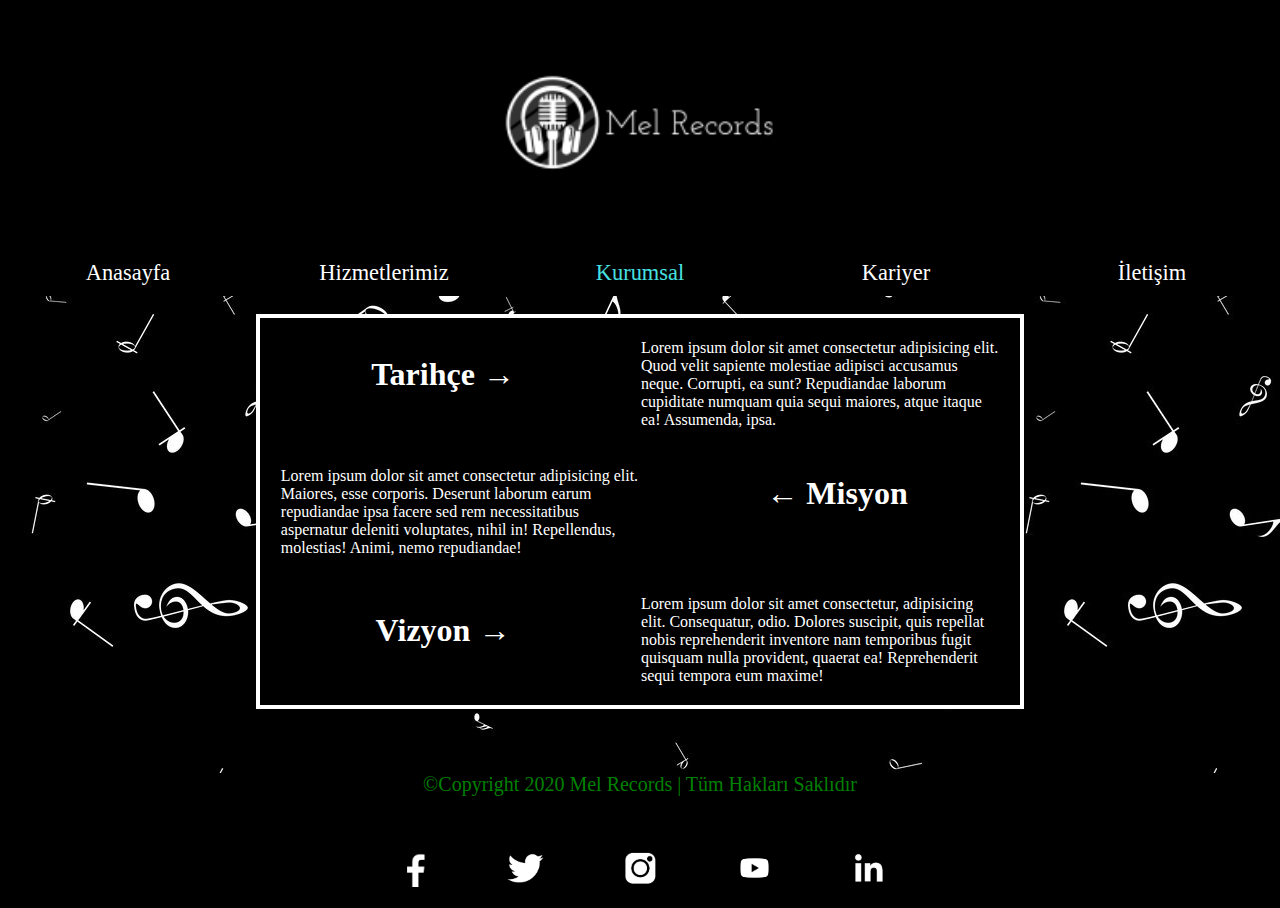
==== kurumsal.html @ 156d4c9a "Add files via upload" ====
<!DOCTYPE html>
<html lang="tr">
<head>
    <meta charset="UTF-8">
    <meta name="viewport" content="width=device-width, initial-scale=1.0">
    <title>Mel Records</title>
    <link href="style.css" type="text/css" rel="stylesheet";>
    
</head>

<body>
    
        <header>
            <div class="logo">
                
            
                <img src="images/logosiyah.png" alt="Mel Records Logo">
                
        

            </div>

        </header>
        
        <div class="navigation">
            <nav>   
                <ul>
                    <li id="a1"><a href="index.html" >Anasayfa</a></li>
                    <li id="a1"><a href="hizmetlerimiz.html">Hizmetlerimiz</a></li>
                    <li id="a1"><a href="kurumsal.html"  style="color:rgb(71, 224, 224);" >Kurumsal</a></li>
                    <li id="a1"><a href="kariyer.html">Kariyer</a></li>
                    <li id="a1"><a href="iletisim.html">İletişim</a></li>
                </ul>
            </nav>       
        </div>
    
        <div>
            <table style="width:60%; margin:auto;background-color: black;margin-top:5%;margin-bottom:5%;border:4px solid white">
    
                <tr style="color:white;background-color: black;font-size: 100%;">
                    <th style="width:50%">
                        <h1 style="margin-right:15px;background-color:transparent">Tarihçe →</h1>
                    </th>
                    <td>
                        <p style="margin-right:5%;margin-top:5%">Lorem ipsum dolor sit amet consectetur adipisicing elit. Quod velit sapiente molestiae adipisci accusamus neque. Corrupti, ea sunt? Repudiandae laborum cupiditate numquam quia sequi maiores, atque itaque ea! Assumenda, ipsa.</p>
                    </td>
                
                </tr>
    
                <tr style="color:white;font-size: 100%;">
                    <td >
                        <br><br>
                        <p style="margin-left:5%">Lorem ipsum dolor sit amet consectetur adipisicing elit. Maiores, esse corporis. Deserunt laborum earum repudiandae ipsa facere sed rem necessitatibus aspernatur deleniti voluptates, nihil in! Repellendus, molestias! Animi, nemo repudiandae!</p>
                    </td>
                    <th>
                        <h1 style="margin-left:15px">← Misyon</h1>
                    </th>
                </tr>

                <tr style="color:white;background-color: black;font-size: 100%;">
                    <th>
                        <h1 style="margin-right:15px">Vizyon →</h1>
                    </th>
                    <td>
                        <br><br>
                        <p style="margin-right:5%;margin-bottom:5%">Lorem ipsum dolor sit amet consectetur, adipisicing elit. Consequatur, odio. Dolores suscipit, quis repellat nobis reprehenderit inventore nam temporibus fugit quisquam nulla provident, quaerat ea! Reprehenderit sequi tempora eum maxime!</p>
                    </td>
                
                </tr>
    
    
    
            </table>
    
        </div>


        



    <footer>
       
            <ul class="social-icons">
                <p style="text-align: center;">©Copyright 2020 Mel Records | Tüm Hakları Saklıdır</p>
                <li id="ic"><a href="http://www.facebook.com" target="_blank"><img src='icons/facebook.png' /></a></li>
                <li id="ic"><a href="http://www.twitter.com" target="_blank"><img src='icons/twitter.png' /></a></li>
                <li id="ic"><a href="http://www.instagram.com" target="_blank"><img src='icons/instagram.png' /></a></li>
                <li id="ic"><a href="http://www.youtube.com" target="_blank"><img src='icons/youtube.png' /></a></li>
                <li id="ic"><a href="https://tr.linkedin.com/jobs" target="_blank"><img src='icons/linkedin.png' /></a></li>
            </ul></p>
        
    </footer>


</body>
</html>
---- style.css ----
*{
    margin:0px;
    padding:0px;
}
::-webkit-scrollbar {
    width: 10px;
  }
  
  
  ::-webkit-scrollbar-thumb {
    background:  rgb(88, 88, 88); 
    border: 10px;
  }
  
  ::-webkit-scrollbar-thumb:hover {
    background: black; 
  }
.ornek{
    width: 50%;
    margin:auto;
    }
    .sola-kaydir{
    float:left;
    padding:0 10px 10px 0;
    }
body{margin:0px;background-image:url("depo/bg\ notes.png");}
header h1{color:#00C; float:right;}
.logo{background-color: black;text-align: center;color:white}
.navigation{margin-top:0px;}
.navigation ul{list-style:none;padding:0;}
.navigation ul li{
    font-size:140%;float:left;
    width: 100%;}
.navigation ul li a{
    
    display:block;
    padding:10px; 
    text-decoration: none;
    background-color:black; 
    color:white;
    text-align: center;}

@media(max-width:596px){
    .logo img{ width:40%;height:auto}

    .navigation ul li{
        
        float:none;
    }
    .navigation ul li a{
        width:100%;
        font-size:100% ;
    }
    .navigation{
        width:96.89%;
    }
    .social-icons li img {width:130%;height:auto;margin-top: 20%;margin-right: 20%;margin:auto}
    footer ul p{
        font-size: 75%;
    }
    #copy{
        font-size: 80%;
        margin-bottom:5%px;
    }
}    
.navigation ul li a:hover{background:rgb(88, 88, 88);transition-duration: 1s; width:"20%"}
@media(min-width:597px){
    .logo img{ width:25%;height:auto}
    .social-icons li img {width:50%;height:auto;margin-top: 20%;}
    #a1{width:20%}
    footer ul p{
        font-size: 125%;
    }
    

}

#ic{    width: 6%;
    height: auto;
margin:16.89px;}


    div.gallery {
        background-color:black;
        margin-top:5%;
        margin-bottom:2.5%;
        margin-left: auto;
        margin-right: auto;
        border: 2px solid #ccc;
        
        width: 60.89%;
      }
      

      
      div.gallery img {
        
        width: 100%;
        height: auto;
      }
      
      div.desc {
          font-size: 150%;
        background-color:black;
        color:white;
        padding: 15px;
        text-align: center;
      }
      .google-maps {
        position: relative;
        padding-bottom: 75%;
        height: 0;
        overflow: hidden;
    }
    .google-maps iframe {
        margin:auto;
        position: absolute;
        top: 0;
        left: 0;
        width: 100% !important;
        height: 100% !important;
    }      


footer{background-color:black;color:green;width:100%;}



.social-icons {text-align: center;float:bottom;}  
.social-icons li {display:inline-block;
    list-style-type:none;
    -webkit-user-select:none;
    -moz-user-select:none;}
.social-icons li a {border-bottom:none;}
.social-icons p{margin-bottom:20px}
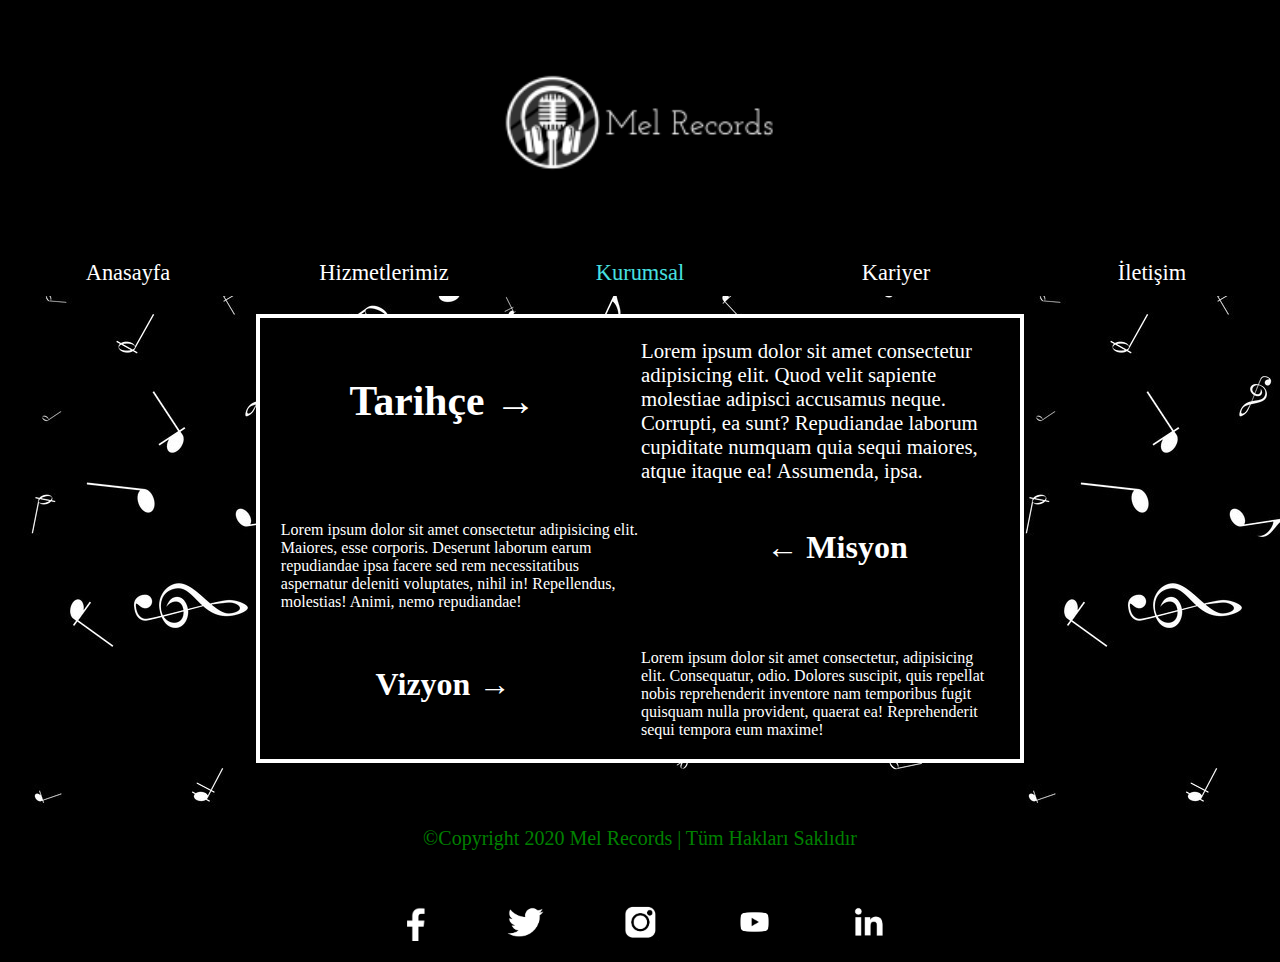
==== commit 1d868b48: "Update kurumsal.html" ====
--- a/kurumsal.html
+++ b/kurumsal.html
@@ -37,7 +37,7 @@
         <div>
             <table style="width:60%; margin:auto;background-color: black;margin-top:5%;margin-bottom:5%;border:4px solid white">
     
-                <tr style="color:white;background-color: black;font-size: 100%;">
+                <tr style="color:white;background-color: black;font-size: 130%;">
                     <th style="width:50%">
                         <h1 style="margin-right:15px;background-color:transparent">Tarihçe →</h1>
                     </th>
@@ -94,4 +94,4 @@
 
 
 </body>
-</html>+</html>
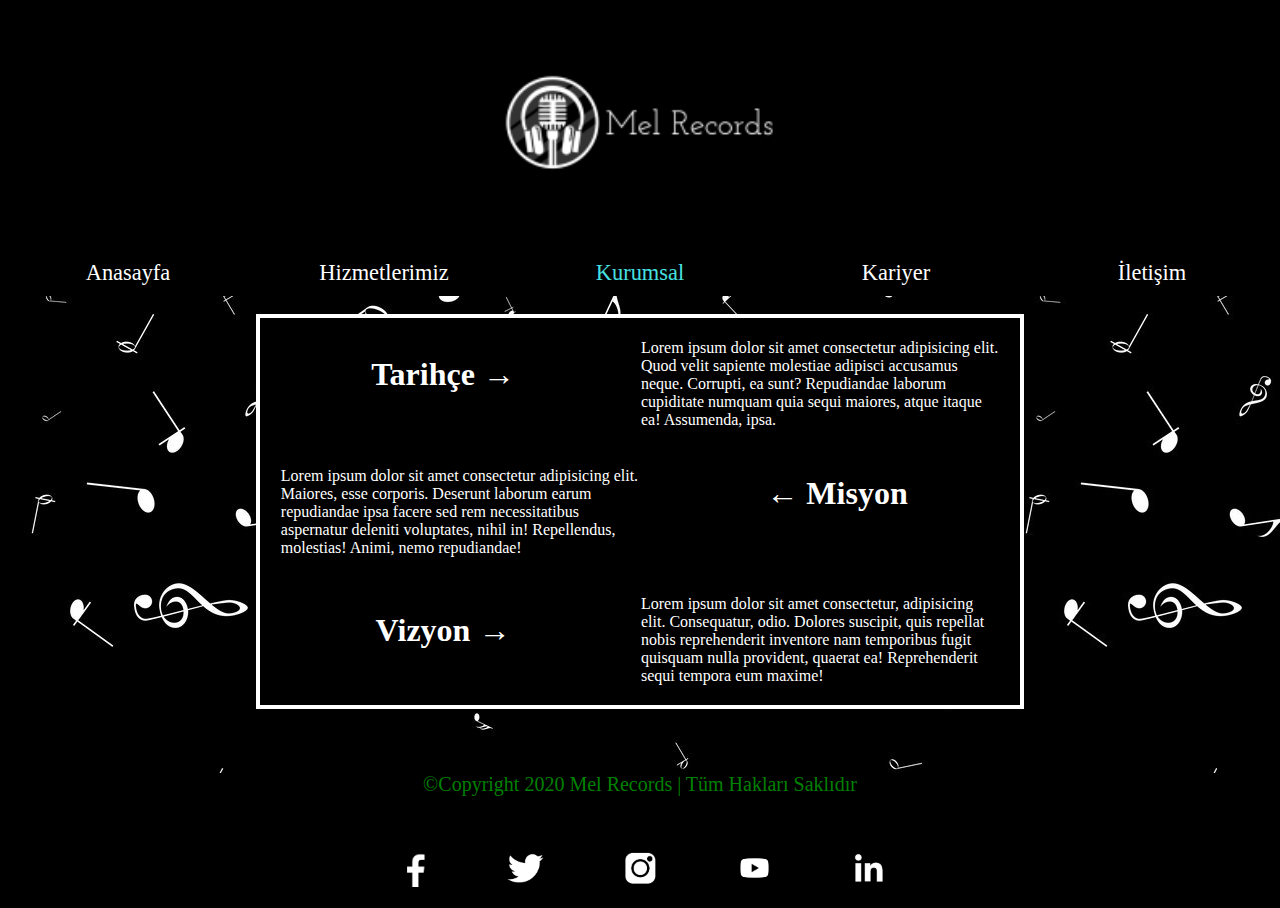
==== commit 990e894e: "Update kurumsal.html" ====
--- a/kurumsal.html
+++ b/kurumsal.html
@@ -37,7 +37,7 @@
         <div>
             <table style="width:60%; margin:auto;background-color: black;margin-top:5%;margin-bottom:5%;border:4px solid white">
     
-                <tr style="color:white;background-color: black;font-size: 130%;">
+                <tr style="color:white;background-color: black;font-size: 100%;">
                     <th style="width:50%">
                         <h1 style="margin-right:15px;background-color:transparent">Tarihçe →</h1>
                     </th>
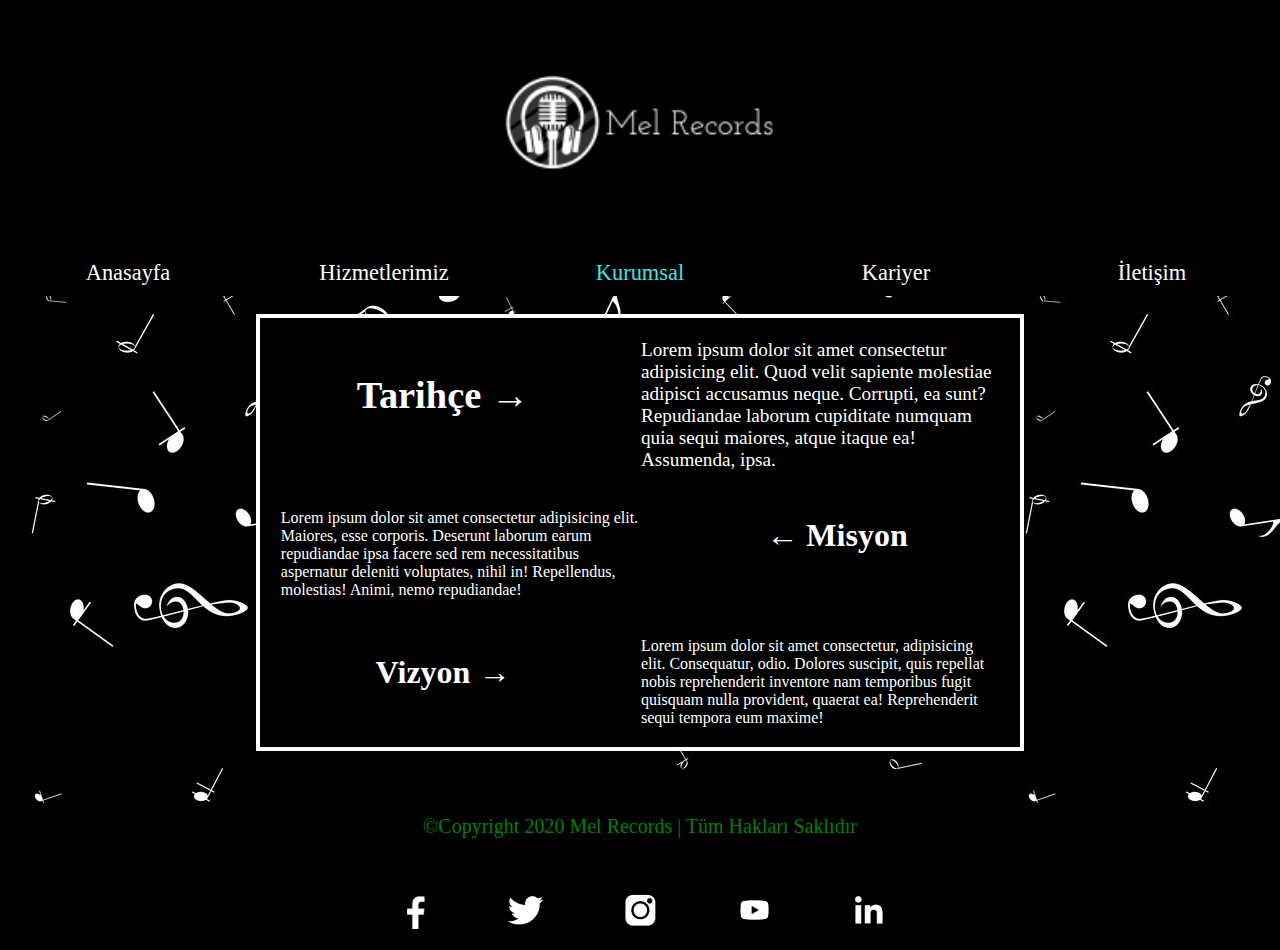
==== commit 89533e98: "Update kurumsal.html" ====
--- a/kurumsal.html
+++ b/kurumsal.html
@@ -37,7 +37,7 @@
         <div>
             <table style="width:60%; margin:auto;background-color: black;margin-top:5%;margin-bottom:5%;border:4px solid white">
     
-                <tr style="color:white;background-color: black;font-size: 100%;">
+                <tr style="color:white;background-color: black;font-size: 120%;">
                     <th style="width:50%">
                         <h1 style="margin-right:15px;background-color:transparent">Tarihçe →</h1>
                     </th>
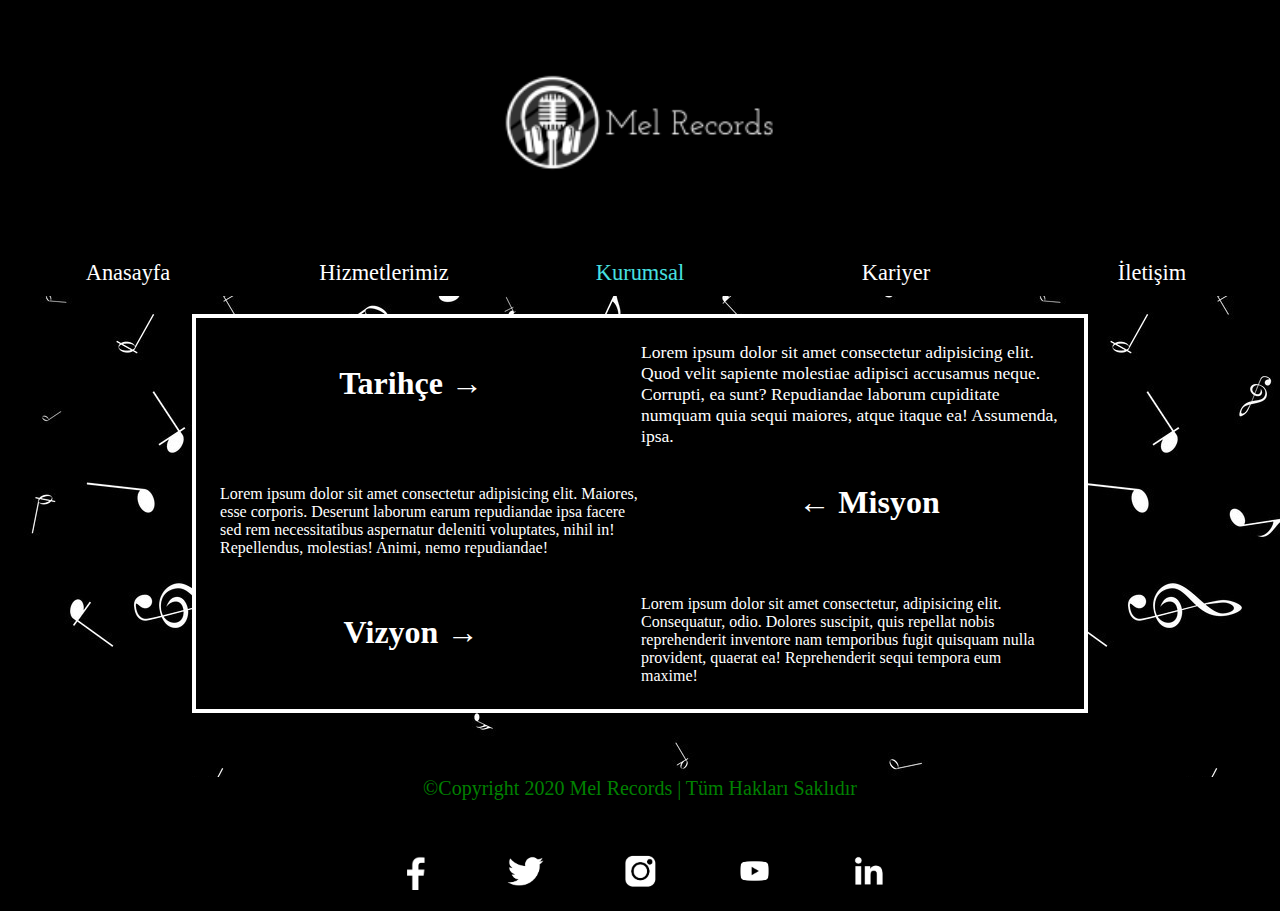
==== commit e1039633: "Update kurumsal.html" ====
--- a/kurumsal.html
+++ b/kurumsal.html
@@ -35,14 +35,14 @@
         </div>
     
         <div>
-            <table style="width:60%; margin:auto;background-color: black;margin-top:5%;margin-bottom:5%;border:4px solid white">
+            <table style="width:70%; margin:auto;background-color: black;margin-top:5%;margin-bottom:5%;border:4px solid white">
     
-                <tr style="color:white;background-color: black;font-size: 120%;">
+                <tr style="color:white;background-color: black;font-size: 100%;">
                     <th style="width:50%">
                         <h1 style="margin-right:15px;background-color:transparent">Tarihçe →</h1>
                     </th>
                     <td>
-                        <p style="margin-right:5%;margin-top:5%">Lorem ipsum dolor sit amet consectetur adipisicing elit. Quod velit sapiente molestiae adipisci accusamus neque. Corrupti, ea sunt? Repudiandae laborum cupiditate numquam quia sequi maiores, atque itaque ea! Assumenda, ipsa.</p>
+                        <p style="margin-right:5%;margin-top:5%;font-size: 110%;">Lorem ipsum dolor sit amet consectetur adipisicing elit. Quod velit sapiente molestiae adipisci accusamus neque. Corrupti, ea sunt? Repudiandae laborum cupiditate numquam quia sequi maiores, atque itaque ea! Assumenda, ipsa.</p>
                     </td>
                 
                 </tr>
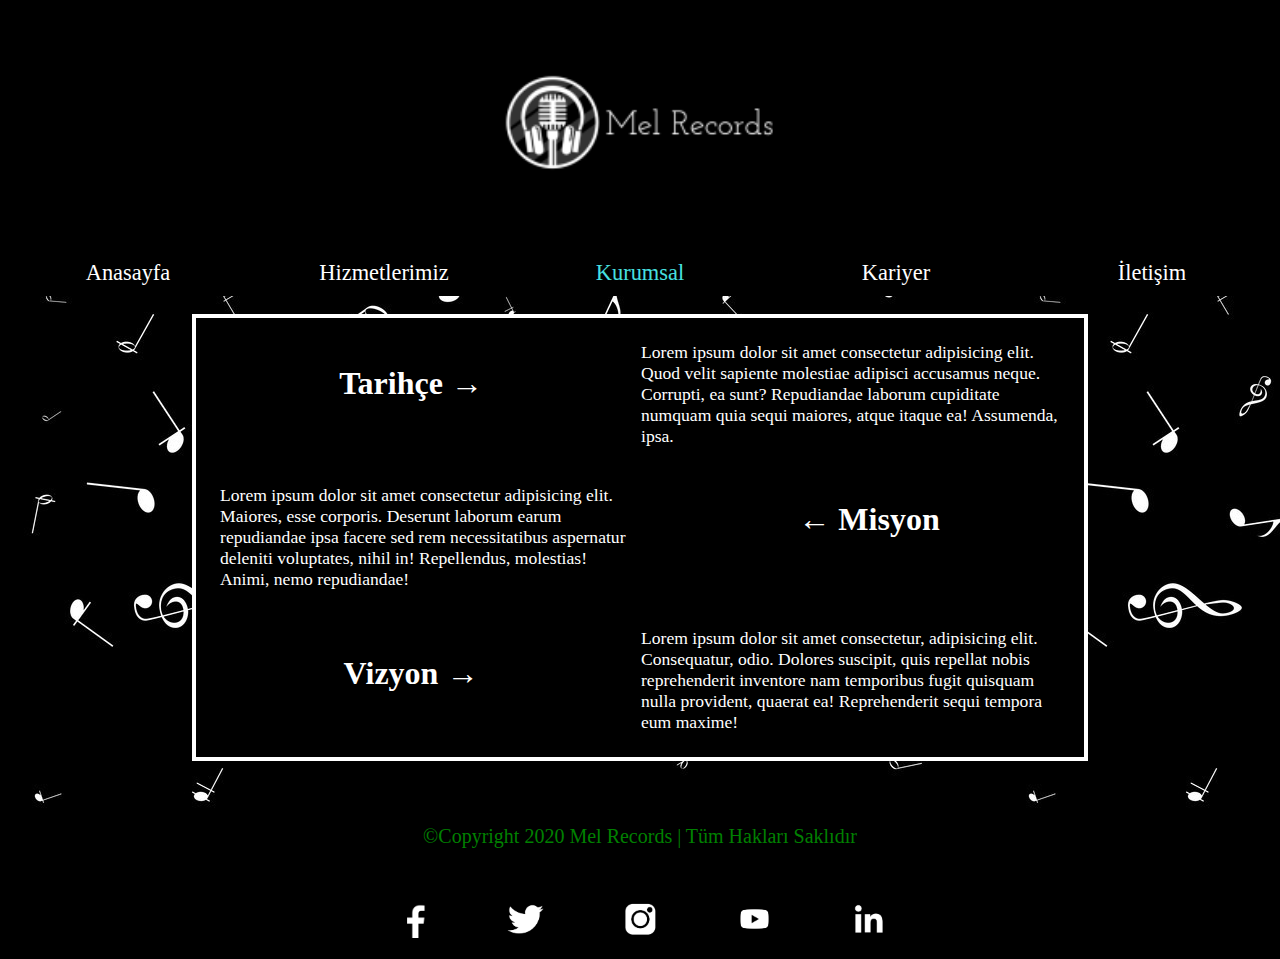
==== commit 882ae579: "Update kurumsal.html" ====
--- a/kurumsal.html
+++ b/kurumsal.html
@@ -50,7 +50,7 @@
                 <tr style="color:white;font-size: 100%;">
                     <td >
                         <br><br>
-                        <p style="margin-left:5%">Lorem ipsum dolor sit amet consectetur adipisicing elit. Maiores, esse corporis. Deserunt laborum earum repudiandae ipsa facere sed rem necessitatibus aspernatur deleniti voluptates, nihil in! Repellendus, molestias! Animi, nemo repudiandae!</p>
+                        <p style="margin-left:5%;font-size: 110%;">Lorem ipsum dolor sit amet consectetur adipisicing elit. Maiores, esse corporis. Deserunt laborum earum repudiandae ipsa facere sed rem necessitatibus aspernatur deleniti voluptates, nihil in! Repellendus, molestias! Animi, nemo repudiandae!</p>
                     </td>
                     <th>
                         <h1 style="margin-left:15px">← Misyon</h1>
@@ -63,7 +63,7 @@
                     </th>
                     <td>
                         <br><br>
-                        <p style="margin-right:5%;margin-bottom:5%">Lorem ipsum dolor sit amet consectetur, adipisicing elit. Consequatur, odio. Dolores suscipit, quis repellat nobis reprehenderit inventore nam temporibus fugit quisquam nulla provident, quaerat ea! Reprehenderit sequi tempora eum maxime!</p>
+                        <p style="margin-right:5%;margin-bottom:5%;font-size: 110%;">Lorem ipsum dolor sit amet consectetur, adipisicing elit. Consequatur, odio. Dolores suscipit, quis repellat nobis reprehenderit inventore nam temporibus fugit quisquam nulla provident, quaerat ea! Reprehenderit sequi tempora eum maxime!</p>
                     </td>
                 
                 </tr>
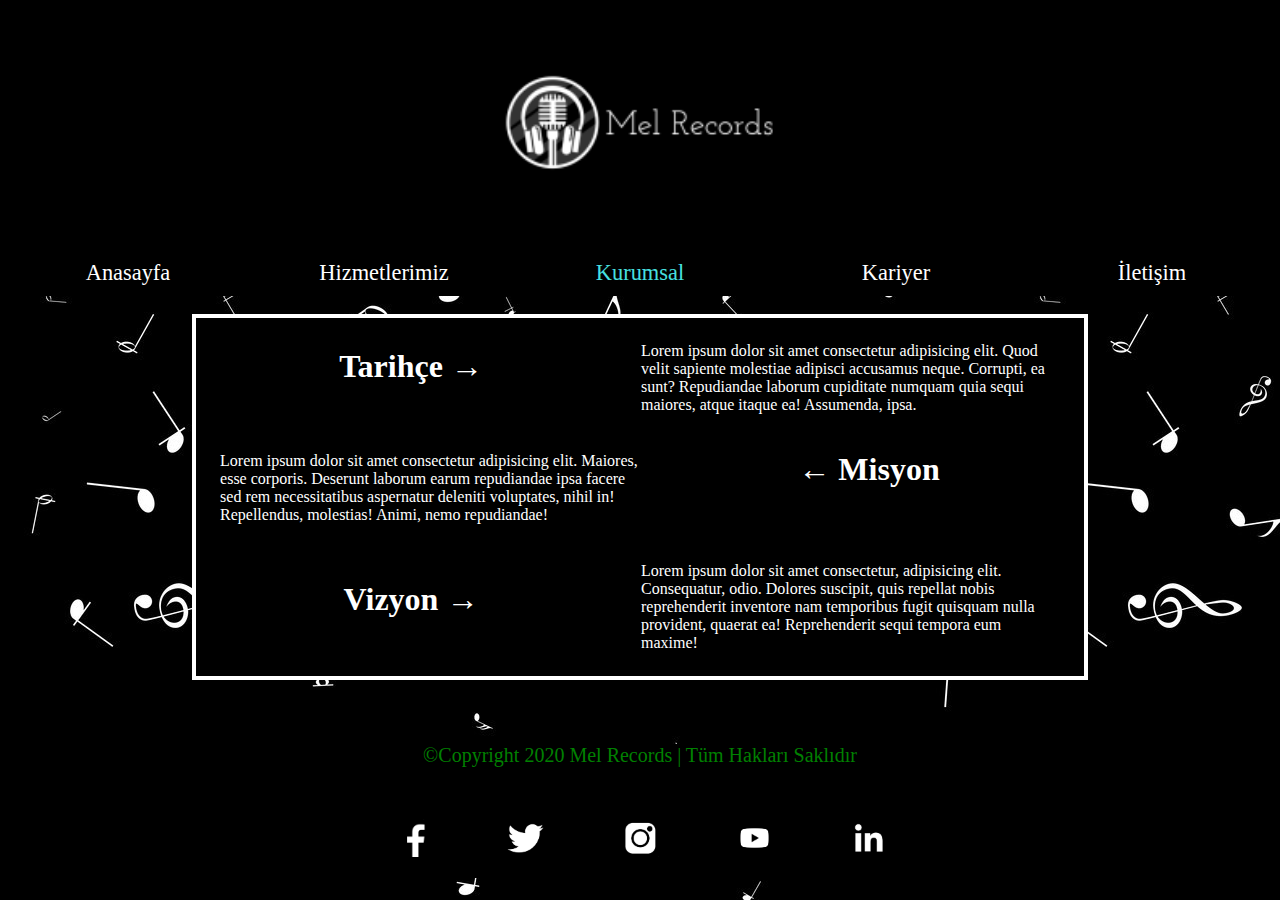
==== commit 98eaa3db: "Update kurumsal.html" ====
--- a/kurumsal.html
+++ b/kurumsal.html
@@ -42,7 +42,7 @@
                         <h1 style="margin-right:15px;background-color:transparent">Tarihçe →</h1>
                     </th>
                     <td>
-                        <p style="margin-right:5%;margin-top:5%;font-size: 110%;">Lorem ipsum dolor sit amet consectetur adipisicing elit. Quod velit sapiente molestiae adipisci accusamus neque. Corrupti, ea sunt? Repudiandae laborum cupiditate numquam quia sequi maiores, atque itaque ea! Assumenda, ipsa.</p>
+                        <p style="margin-right:5%;margin-top:5%;">Lorem ipsum dolor sit amet consectetur adipisicing elit. Quod velit sapiente molestiae adipisci accusamus neque. Corrupti, ea sunt? Repudiandae laborum cupiditate numquam quia sequi maiores, atque itaque ea! Assumenda, ipsa.</p>
                     </td>
                 
                 </tr>
@@ -50,7 +50,7 @@
                 <tr style="color:white;font-size: 100%;">
                     <td >
                         <br><br>
-                        <p style="margin-left:5%;font-size: 110%;">Lorem ipsum dolor sit amet consectetur adipisicing elit. Maiores, esse corporis. Deserunt laborum earum repudiandae ipsa facere sed rem necessitatibus aspernatur deleniti voluptates, nihil in! Repellendus, molestias! Animi, nemo repudiandae!</p>
+                        <p style="margin-left:5%;">Lorem ipsum dolor sit amet consectetur adipisicing elit. Maiores, esse corporis. Deserunt laborum earum repudiandae ipsa facere sed rem necessitatibus aspernatur deleniti voluptates, nihil in! Repellendus, molestias! Animi, nemo repudiandae!</p>
                     </td>
                     <th>
                         <h1 style="margin-left:15px">← Misyon</h1>
@@ -63,7 +63,7 @@
                     </th>
                     <td>
                         <br><br>
-                        <p style="margin-right:5%;margin-bottom:5%;font-size: 110%;">Lorem ipsum dolor sit amet consectetur, adipisicing elit. Consequatur, odio. Dolores suscipit, quis repellat nobis reprehenderit inventore nam temporibus fugit quisquam nulla provident, quaerat ea! Reprehenderit sequi tempora eum maxime!</p>
+                        <p style="margin-right:5%;margin-bottom:5%;">Lorem ipsum dolor sit amet consectetur, adipisicing elit. Consequatur, odio. Dolores suscipit, quis repellat nobis reprehenderit inventore nam temporibus fugit quisquam nulla provident, quaerat ea! Reprehenderit sequi tempora eum maxime!</p>
                     </td>
                 
                 </tr>
